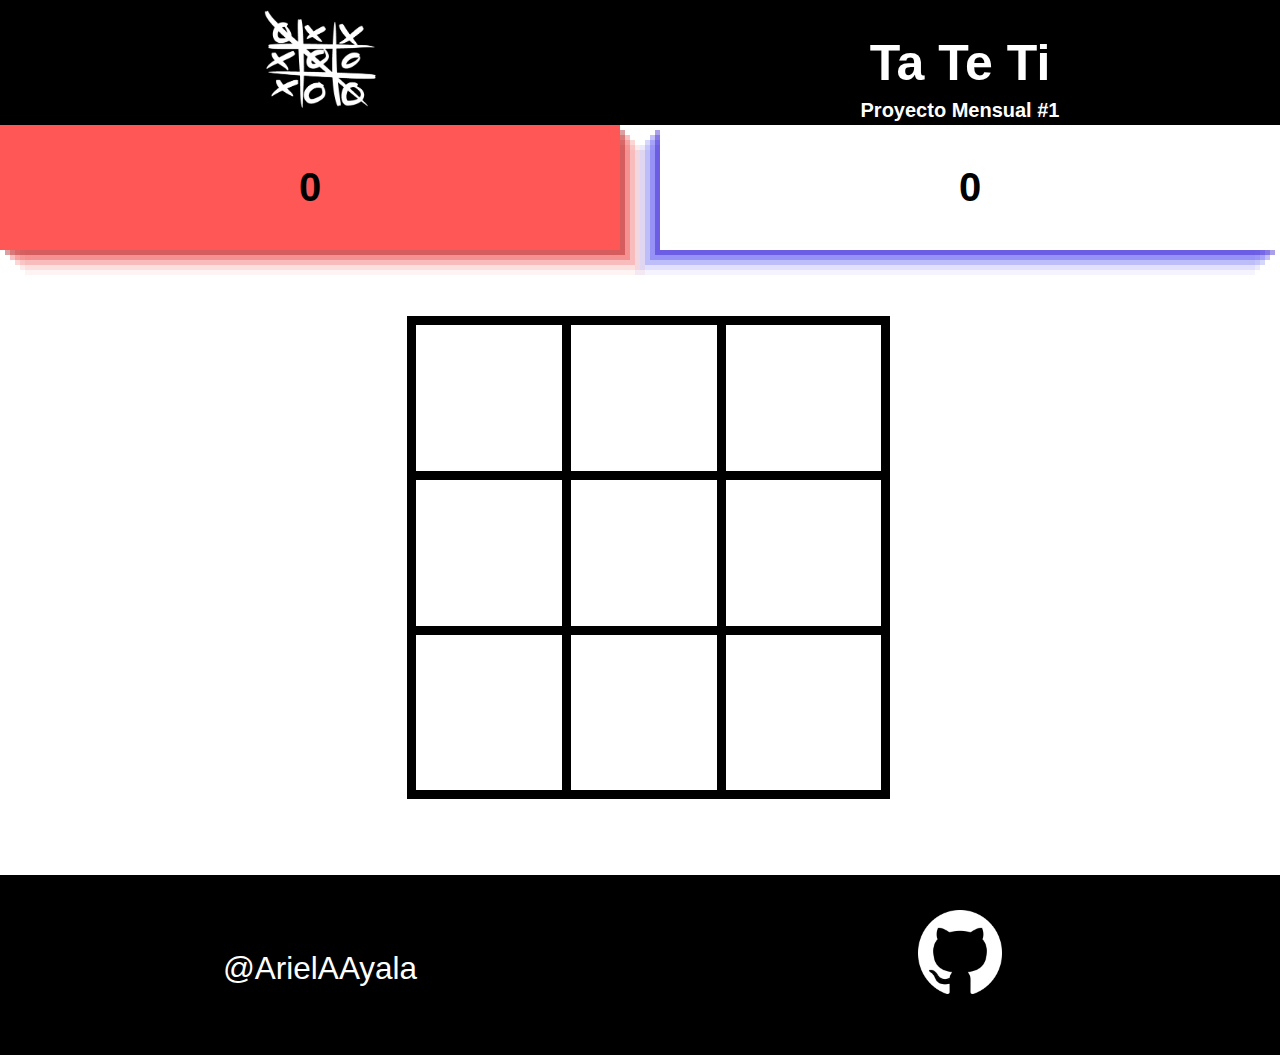
==== public/index.html @ 9ef5b90b "node" ====
<!DOCTYPE html>
<html lang="en">
<head>
    <meta charset="UTF-8">
    <meta http-equiv="X-UA-Compatible" content="IE=edge">
    <meta name="viewport" content="width=device-width, initial-scale=1.0">
    <title>TaTeTi</title>
    <link rel="stylesheet" href="/style.css">
</head>
<body>
    <!--header-->
    <header class="conteiner-header">
        <div><img src="/imagenes/logo.png" title="Ta Te Ti" alt=""></div>
        <div></div>
        <div><h1>Ta Te Ti</h1><h3>Proyecto Mensual #1</h3>
        </div>
    </header>
    
    <!--article-->
    <article>
        <div id="puntaje">
            <div id="O" class="jugadorActualO"><h3>0</h3></div>
            <div></div>
            <div id="X" ><h3>0</h3></div>
        </div>
        <div id="tablero">
        </div>
    </article>

    <!--footer-->
    <footer class="conteiner-footer">
        <div class="pie"><a id="usuario" title="Usuario GitHub" target="_blank" rel="noopener" href="https://github.com/arielAayala">@ArielAAyala</a></div>
        <div class="pie"><a  title="Proyecto GitHub" rel="noopener" target="_blank" href="https://github.com/arielAayala/TaTeTi-APP-1"><img id="proyecto" src="/imagenes/GitHub-Logo.png" alt=""></a></div>
    </footer>
    
    <!--scripts-->
    <script type="module" src="app.js"></script>
</body>
</html>
---- style.css ----
:root{
    font-size: 62.5%;
    background-color: black;
}

body{
    font-family:Arial, Helvetica, sans-serif;
    color: white;
    margin: 0;
    padding: 0;
    text-align: center;
}

/*header*/
header{
    background-color: black;
}

.conteiner-header{
    width: 100%;
    display: grid;
    grid-template-columns: 1fr 0 1fr;
    height: 12.5em;
}

.conteiner-header div img{
    height: 10em;
    padding-top: 1em;
}

.conteiner-header div h1{
    font-size: 5em;
    text-align: center;
}
.conteiner-header div h3{
    margin-top: -1.3em;
    font-size: 2em;
    text-align: center;
}





article{
    width: 100%;
    height: 75em;
    background-color: white;
}


/*puntajes*/
#puntaje{
    display: grid;
    width: 100%;
    height: 5em;
    color: black;
    grid-template-columns: 1fr 0 1fr; 
    gap: 2em; 
}

#puntaje h3{
    font-size: 4em;
}

#O{
    box-shadow: rgba(168, 15, 15, 0.4) 5px 5px, rgba(240, 46, 46, 0.3) 10px 10px, rgba(240, 46, 46, 0.2) 15px 15px, rgba(240, 46, 46, 0.1) 20px 20px, rgba(240, 46, 46, 0.05) 25px 25px;
}

#X{
    box-shadow: rgba(43, 15, 202, 0.4) -5px 5px, rgba(59, 46, 240, 0.3) -10px 10px, rgba(46, 49, 240, 0.2) -15px 15px, rgba(59, 46, 240, 0.1) -20px 20px, rgba(65, 46, 240, 0.05) -25px 25px;
}

.jugadorActualO{
    background-color: rgb(255, 86, 86);
}

.jugadorActualX{
    background-color: rgb(38, 80, 219);
}
/*tablero*/
#tablero{
    display: grid;
    grid-template-columns: repeat(3, auto);
    width: 20%;
    padding: 20rem 40% 0;
    margin: auto;

}

.casilla{
    background-color: white;
    box-shadow: 0 0 0 9px black;
    cursor: pointer;
    width: 17.5em;
    height: 15em;
    justify-self: center;
    
}

.casilla img{
    padding: 7% 11% 13% 9%;
    width: 80%;
    height: 80%;
}

/*footer*/
.conteiner-footer{
    position: absolute;
    width: 100%;
    display: grid;
    grid-template-columns: repeat(2,50%);
    background-color: black;
    height: 7.5em;
}

.pie{
    width: 100%;
    height: 7em;
    font-size: 1.5em;
    padding-top: 5em;
}

#usuario{
    text-decoration: none;
    color: inherit;
    font-size: 2.1em;
    padding-top: 4em;
}

#proyecto{
    margin-top: -2.7em;
    height: 80%;
}


/*media queries*/

@media (min-width: 320px) { 
    .casilla{
        width: 7.5em;
        height: 7.5em;         
    }
    #tablero{
        width: 10%;
        padding: 15rem 60% 0% 0%;
    }
 }

@media (min-width: 375px) { 
    .casilla{
        width: 9.5em;
        height: 9.5em;         
    }
    #tablero{
        width: 10%;
        padding: 15rem 65% 0% 0%;
    }
 }


@media (min-width: 425px) { 
    .casilla{
        width: 11.5em;
        height: 11.5em;         
    }
    #tablero{
        width: 10%;
        padding: 15rem 70% 0% 0%;
    }
 }

@media (min-width:768px){ 
    .casilla{
        width: 15.5em;
        height: 15.5em;       
    }
    #tablero{
        width: 20%;
        padding: 15rem 40% 0 10%;
    }
 }

 @media (min-width: 1024px) {
    .casilla{
        width: 15.5em;
        height: 15.5em;       
    }
    #tablero{
        width: 20%;
        padding: 15rem 40% 0 25%;
    }
 }

@media (min-width: 1440px) {
    .casilla{
        width: 15.5em;
        height: 15.5em;       
    }
    #tablero{
        width: 20%;
        padding: 15rem 40% 0 34%;
    }
 }

 @media (min-width: 1920px ){
    .casilla{
        width: 15.5em;
        height: 15.5em;
    }

    #tablero{
        width: 15%;
        padding: 15rem 42.5% 0 37.5% ;
    }
 }

 @media (min-width: 2560px ){
    .casilla{
        width: 15.5em;
        height: 15.5em;
    }

    #tablero{
        width: 15%;
        padding: 15rem 42.5% 0 39% ;
    }
 }
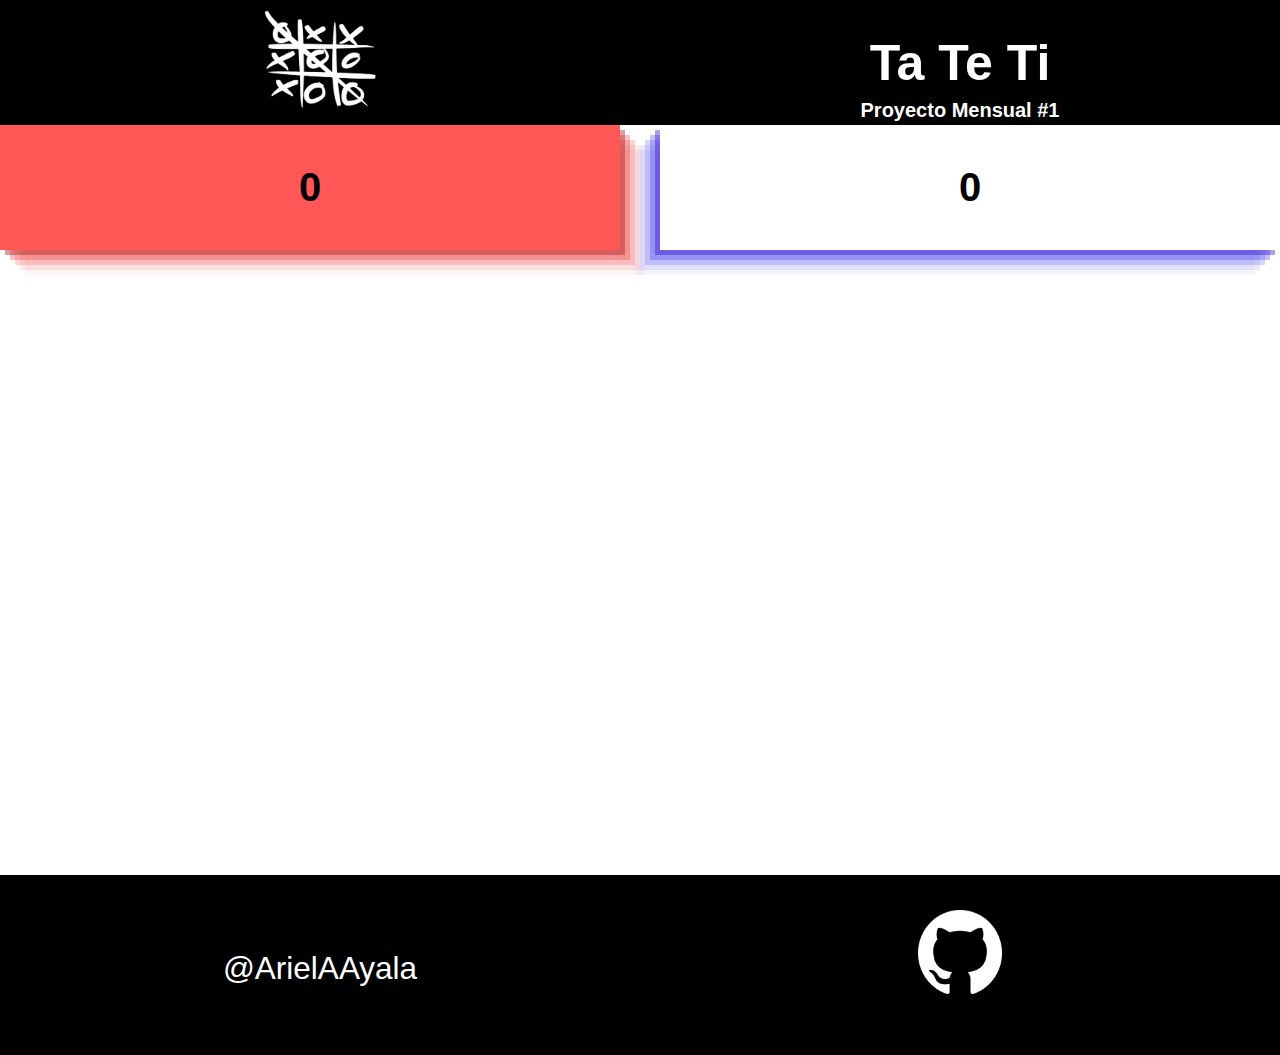
==== commit 6e35facc: "update" ====
--- a/public/index.html
+++ b/public/index.html
@@ -6,6 +6,7 @@
     <meta name="viewport" content="width=device-width, initial-scale=1.0">
     <title>TaTeTi</title>
     <link rel="stylesheet" href="/style.css">
+    <link rel="icon" href="/imagenes/icon.jpg">
 </head>
 <body>
     <!--header-->
